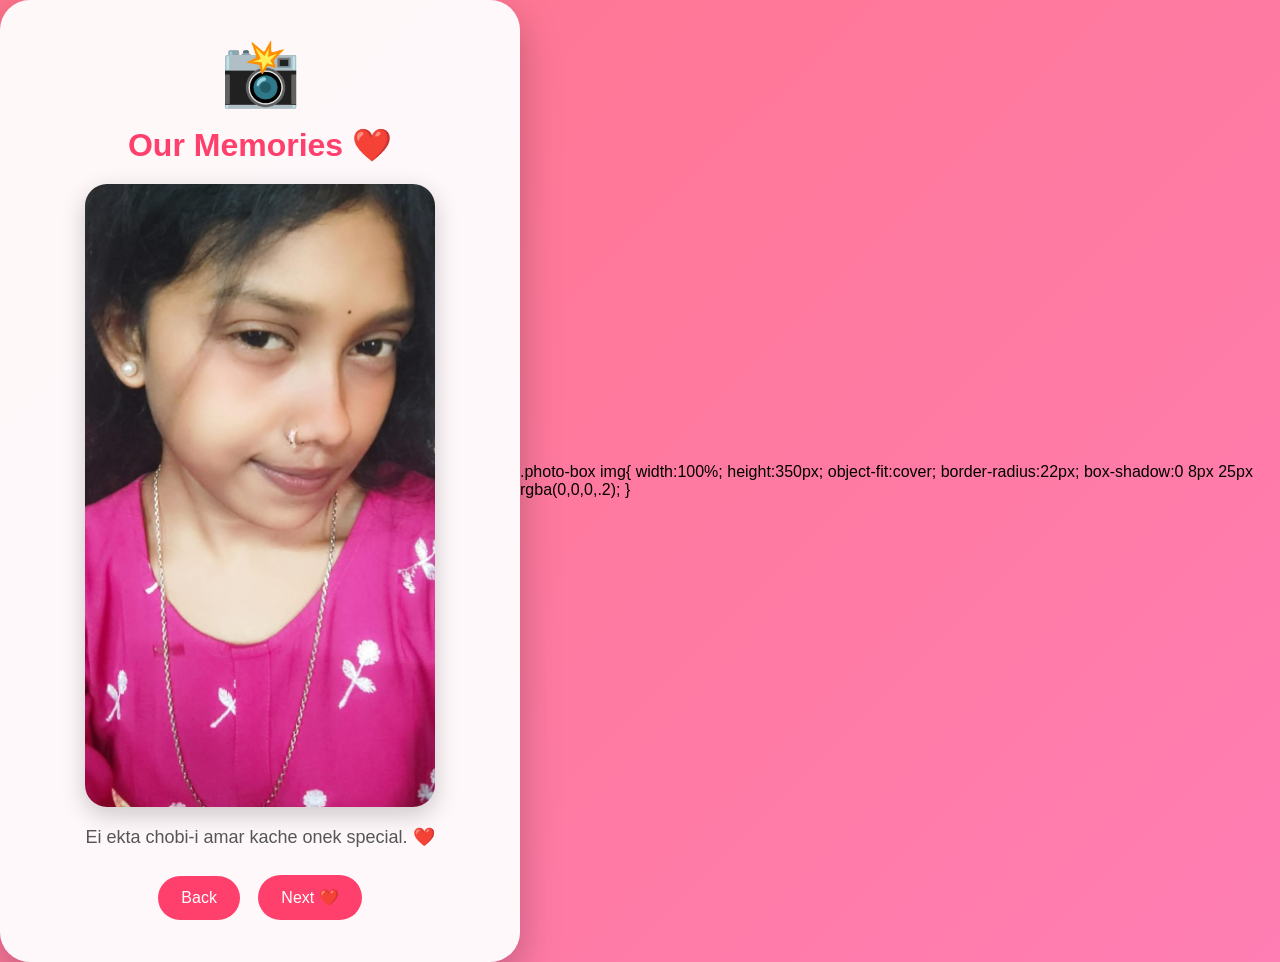
==== page4.html @ 5e96b690 "Add files via upload" ====
<!DOCTYPE html>
<html lang="bn">
<head>
<meta charset="UTF-8">
<meta name="viewport" content="width=device-width, initial-scale=1.0">
<title>Our Photos ❤️</title>
<link rel="stylesheet" href="style.css">
</head>

<body>
<div class="page">

    <div class="heart">📸</div>

    <h1>Our Memories ❤️</h1>

  <div class="photo-box">
    <img src="photo.jpg" alt="Our Special Memory">
  </div>
      
      
    </>

    <p>Ei ekta chobi-i amar kache onek special. ❤️</p>

    <a href="page3.html" class="btn">Back</a>
    <a href="page5.html" class="btn">Next ❤️</a>

</div>
</body>
</html
  >.photo-box img{
    width:100%;
    height:350px;
    object-fit:cover;
    border-radius:22px;
    box-shadow:0 8px 25px rgba(0,0,0,.2);
}
---- style.css ----
*{
    box-sizing:border-box;
    margin:0;
    padding:0;
}

body{
    min-height:100vh;
    display:flex;
    justify-content:center;
    align-items:center;
    background:linear-gradient(135deg,#ff758c,#ff7eb3);
    font-family:Arial,sans-serif;
    overflow-y:auto;
}

.page{
    width:90%;
    max-width:520px;
    padding:35px 25px;
    text-align:center;
    background:rgba(255,255,255,.95);
    border-radius:30px;
    box-shadow:0 15px 40px rgba(0,0,0,.25);
    position:relative;
    z-index:2;
}

.heart{
    font-size:65px;
    margin-bottom:15px;
    animation:beat 1s infinite;
}

h1{
    color:#ff3f6c;
    font-size:32px;
    margin-bottom:20px;
}

p{
    color:#555;
    font-size:18px;
    line-height:1.7;
    margin:15px 0;
}

.big{
    color:#ff3f6c;
    font-weight:bold;
    font-size:21px;
}

.box{
    background:#fff0f4;
    color:#d6335c;
    padding:20px;
    border-radius:20px;
    margin:20px 0;
    line-height:1.7;
}

.btn,
button{
    display:inline-block;
    border:0;
    background:#ff3f6c;
    color:white;
    text-decoration:none;
    padding:13px 23px;
    border-radius:30px;
    font-size:16px;
    margin:7px;
    cursor:pointer;
    transition:.3s;
}

.btn:hover,
button:hover{
    transform:scale(1.08);
}

.gallery{
    display:grid;
    grid-template-columns:repeat(2,1fr);
    gap:12px;
    margin:20px 0;
}

.gallery img{
    width:100%;
    height:170px;
    object-fit:cover;
    border-radius:18px;
    box-shadow:0 5px 15px rgba(0,0,0,.15);
}

.gallery img:first-child{
    grid-column:span 2;
    height:220px;
}

audio{
    width:100%;
    margin:20px 0;
}

#love{
    color:#ff3f6c;
    font-size:21px;
    font-weight:bold;
    line-height:1.7;
    margin-top:20px;
}

.floating{
    position:fixed;
    bottom:-40px;
    color:white;
    font-size:25px;
    animation:float 5s linear forwards;
    z-index:1;
}

@keyframes beat{
    0%,100%{transform:scale(1);}
    50%{transform:scale(1.2);}
}

@keyframes float{
    from{
        transform:translateY(0) rotate(0deg);
        opacity:1;
    }
    to{
        transform:translateY(-110vh) rotate(360deg);
        opacity:0;
    }
}
..photo-box{
    margin:20px 0;
}

.photo-box img{
    width:100%;
    max-width:350px;
    height:auto;
    display:block;
    margin:auto;
    border-radius:22px;
    box-shadow:0 8px 25px rgba(0,0,0,.2);
}
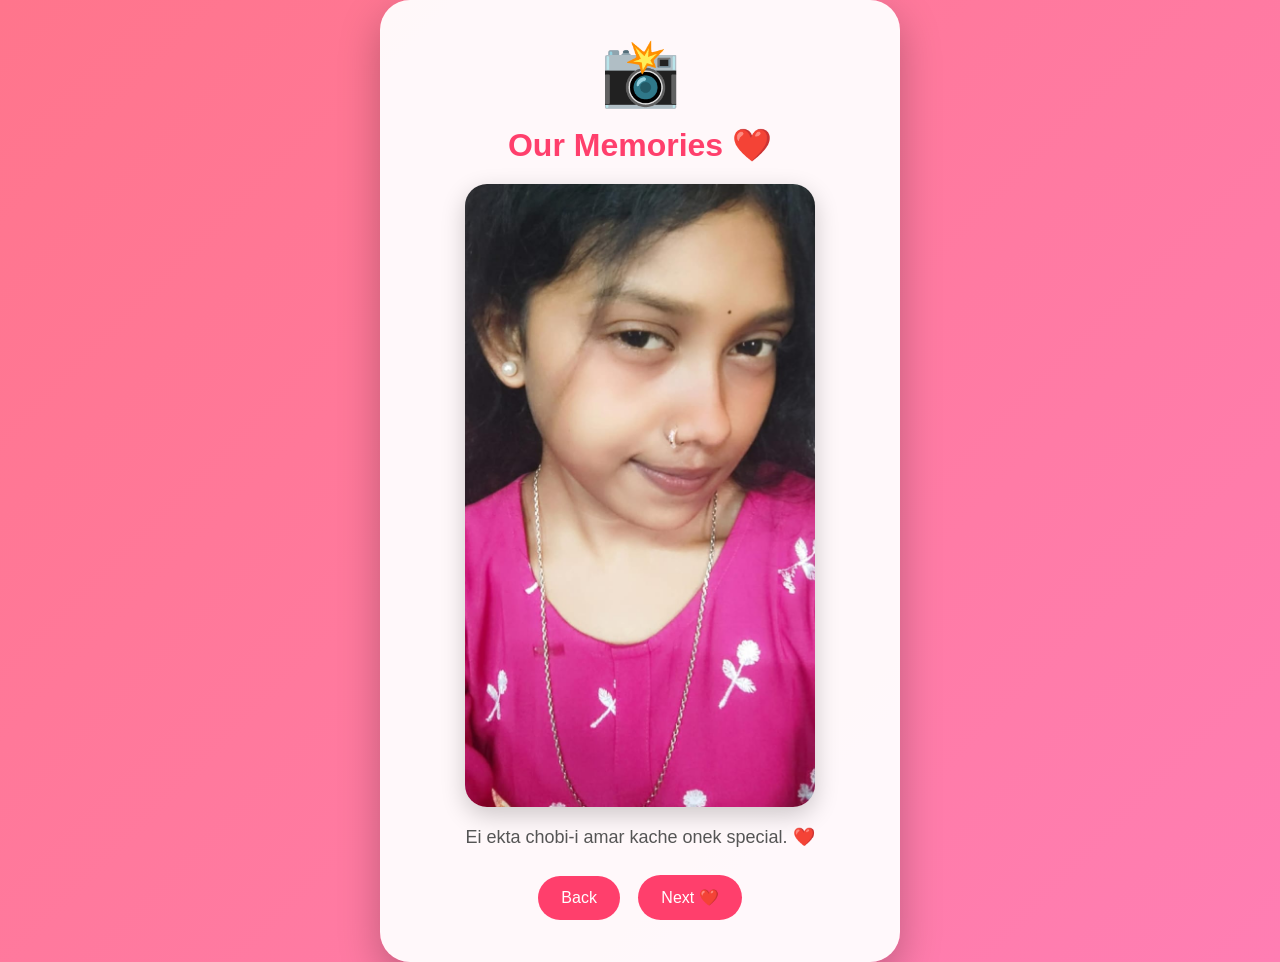
==== commit 2412ffb8: "Add files via upload" ====
--- a/page4.html
+++ b/page4.html
@@ -34,11 +34,4 @@
 
 </div>
 </body>
-</html
-  >.photo-box img{
-    width:100%;
-    height:350px;
-    object-fit:cover;
-    border-radius:22px;
-    box-shadow:0 8px 25px rgba(0,0,0,.2);
-}+</html
--- a/style.css
+++ b/style.css
@@ -139,9 +139,7 @@
         transform:translateY(-110vh) rotate(360deg);
         opacity:0;
     }
-}
-..photo-box{
-    margin:20px 0;
+
 }
 
 .photo-box img{
